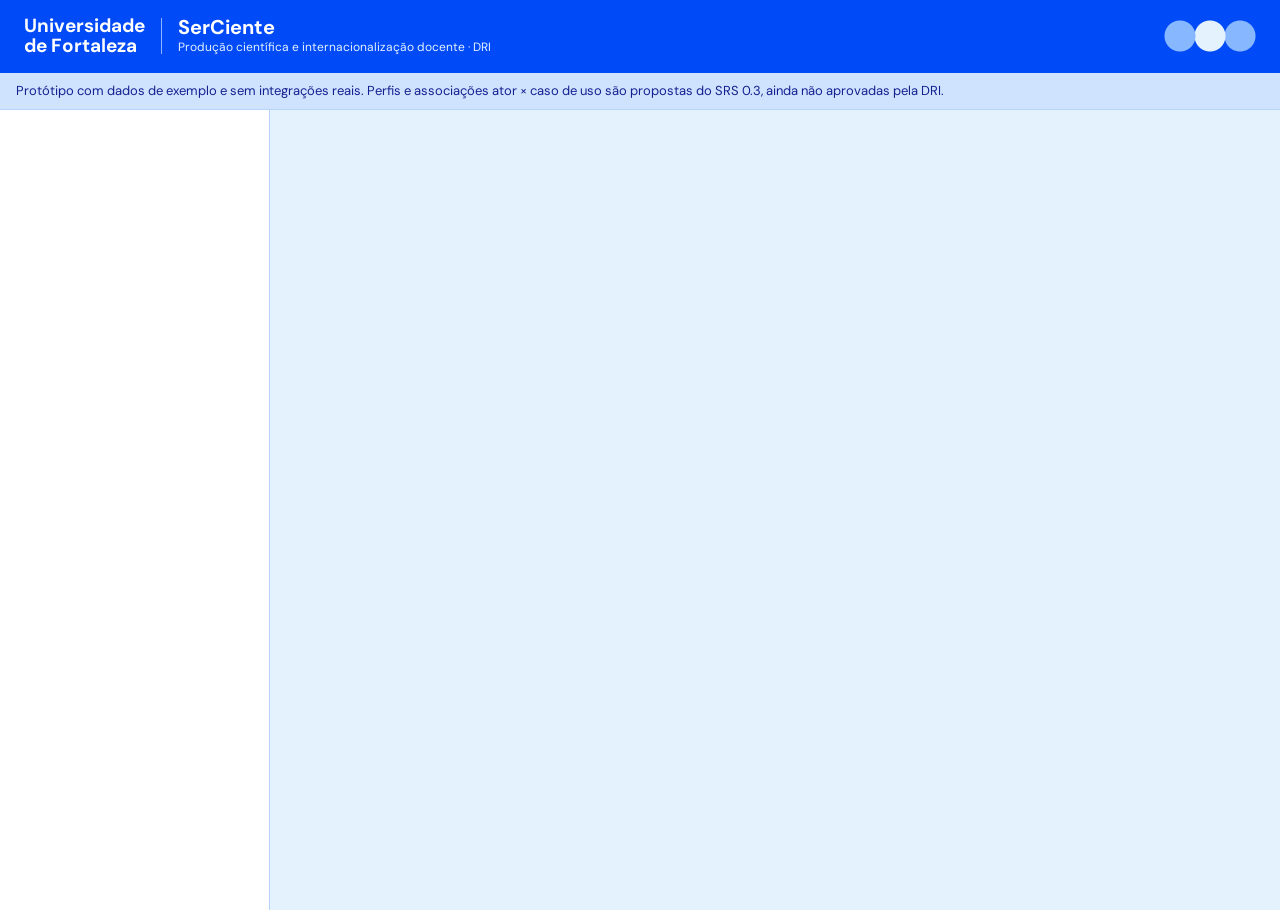
==== Protótipo/serciente/index.html @ 720534f9 "(prototipo) Inicio de nova interface linkada com ava" ====
<!--
  Projeto: SerCiente
  Tipo: Protótipo navegável em HTML
  Versão: 1.1
  Status: Em desenvolvimento
  Data: 28/11/2026
-->

<!DOCTYPE html>
<!DOCTYPE html>
<html lang="pt-BR">

<head>
    <meta charset="utf-8">
    <meta name="viewport" content="width=device-width, initial-scale=1, viewport-fit=cover">
    <title>SerCiente — Protótipo navegável</title>
    <link rel="stylesheet" href="https://fonts.googleapis.com/css2?family=DM+Sans:wght@400;500;700&display=swap">
    <link rel="stylesheet" href="css/style.css">
</head>

<body>
    <header><span class="wm">Universidade<br>de Fortaleza</span><span
            class="sep"></span><span><b>SerCiente</b><small>Produção científica e internacionalização docente ·
                DRI</small></span>
        <span style="flex:1"></span><span id="who"></span>
        <!-- <button class="g" id="out" onclick="logout()">Sair</button> -->
    </header>
    <div class="aviso">Protótipo com dados de exemplo e sem integrações reais. Perfis e associações ator × caso de uso
        são propostas do SRS 0.3, ainda não aprovadas pela DRI.</div>
    <div class="lay">
        <nav id="nv" aria-label="Casos de uso"></nav>
        <main id="mn"></main>
    </div>
    <div id="lg"></div>
    <div id="toast" role="status"></div>
    
    <script src="js/script.js"></script>

</body>

</html>
---- Protótipo/serciente/css/style.css ----
/* =========================================================
   SerCiente — Folha de estilos
   Universidade de Fortaleza | DRI
   Versão: 1.0
   Data: 28/11/2026
   ========================================================= */


/* =========================================================
   1. VARIÁVEIS E CONFIGURAÇÕES GLOBAIS
   ========================================================= */

:root {
    --bg: #E4F2FE;
    --sf: #FFFFFF;
    --tx: #132190;
    --mu: #4a58a8;
    --bd: #b9d4fb;

    --ac: #004AF7;
    --ac2: #E4F2FE;

    --wn: #132190;
    --wb: #cfe3ff;

    --ok: #0f7a4a;
    --er: #c0262d;

    --hd: #004AF7;
    --hd2: #132190;
    --y: #87B7FE;

    box-sizing: border-box;
    padding-top: env(safe-area-inset-top, 0px);
    padding-bottom: env(safe-area-inset-bottom, 0px);
}

:root[data-theme="off"] {
    --bg: #0f1521;
    --sf: #182133;
    --tx: #e8edf6;
    --mu: #98a3b8;
    --bd: #2c3850;

    --ac: #7aa8f0;
    --ac2: #1f2d49;

    --wn: #f0c36a;
    --wb: #3a2d12;

    --ok: #6fd096;
    --er: #f0868a;
}

* {
    box-sizing: border-box;
}

html {
    color-scheme: light;
}

body {
    margin: 0;
    font: 15px/1.55 "Satoshi", "DM Sans", system-ui, sans-serif;
    background: var(--bg);
    color: var(--tx);
}


/* =========================================================
   2. CABEÇALHO
   ========================================================= */

header {
    background: var(--hd);
    color: #fff;
    border-bottom: 0;
    padding: 16px 24px;

    display: flex;
    gap: 16px;
    align-items: center;
    flex-wrap: wrap;
}

header b {
    font-size: 20px;
    font-weight: 700;
    display: block;
    line-height: 1.1;
}

header small {
    display: block;
    font-size: 12px;
    color: #E4F2FE;
}

header label {
    color: #E4F2FE;
    font-size: 13px;
}

header select {
    color: #132190;
    background: #E4F2FE;
    border-color: #E4F2FE;
}

header::after {
    content: "";
    width: 92px;
    height: 32px;
    margin-left: 4px;

    background:
        radial-gradient(circle at 16px 16px, #87B7FE 15px, #0000 16px),
        radial-gradient(circle at 46px 16px, #E4F2FE 15px, #0000 16px),
        radial-gradient(circle at 76px 16px, #87B7FE 15px, #0000 16px);
}

.wm {
    font-weight: 700;
    font-size: 19px;
    line-height: 1.05;
}

.sep {
    width: 1px;
    height: 36px;
    background: #87B7FE;
}


/* =========================================================
   3. CAMPOS E BOTÕES
   ========================================================= */

select,
input,
textarea,
button {
    font: inherit;
    color: var(--tx);
    background: var(--sf);
    border: 1px solid var(--bd);
    border-radius: 10px;
    padding: 8px 12px;
}

button {
    cursor: pointer;
    background: var(--hd);
    color: #fff;
    border-color: var(--hd);
    border-radius: 999px;
    font-weight: 700;
    padding: 8px 18px;
}

button.g {
    background: var(--sf);
    color: var(--tx);
    border-color: var(--bd);
}

:focus-visible {
    outline: 2px solid var(--ac);
    outline-offset: 2px;
}


/* =========================================================
   4. AVISOS
   ========================================================= */

.aviso {
    background: var(--wb);
    color: var(--wn);
    padding: 8px 16px;
    font-size: 13px;
    border-bottom: 1px solid var(--bd);
}


/* =========================================================
   5. ESTRUTURA PRINCIPAL
   ========================================================= */

.lay {
    display: flex;
    min-height: calc(100vh - 100px);
}

nav {
    width: 270px;
    flex: none;

    background: var(--sf);
    border-right: 1px solid var(--bd);
    padding: 16px 12px;
}

nav button {
    display: block;
    width: 100%;
    text-align: left;

    background: none;
    color: var(--tx);
    border: 0;
    border-radius: 12px;

    padding: 10px 14px;
    margin-bottom: 2px;
    font-weight: 500;
}

nav button.on {
    background: var(--hd);
    color: #fff;
    font-weight: 700;
}

main {
    flex: 1;
    padding: 20px;
    min-width: 0;
    max-width: 980px;
}


/* =========================================================
   6. TÍTULOS E TEXTOS
   ========================================================= */

h2 {
    margin: 0 0 4px;
    font-size: 28px;
    font-weight: 500;
    letter-spacing: -.5px;
    color: var(--ac);
}

.sub {
    color: var(--mu);
    margin: 0 0 16px;
    font-size: 13px;
}


/* =========================================================
   7. CARDS E CONTAINERS
   ========================================================= */

.box {
    background: var(--sf);
    border: 1px solid var(--bd);
    border-radius: 18px;

    padding: 20px;
    margin-bottom: 16px;
}

.row {
    display: flex;
    gap: 10px;
    flex-wrap: wrap;
    align-items: end;
    margin-bottom: 12px;
}

.row label {
    display: flex;
    flex-direction: column;

    font-size: 12px;
    color: var(--mu);
    gap: 3px;
}


/* =========================================================
   8. TABELAS
   ========================================================= */

.tw {
    overflow-x: auto;
}

table {
    border-collapse: collapse;
    width: 100%;
    font-size: 14px;
}

th,
td {
    text-align: left;
    padding: 7px 9px;
    border-bottom: 1px solid var(--bd);
    vertical-align: top;
}

th {
    color: var(--mu);
    font-weight: 500;
    font-size: 12px;
}


/* =========================================================
   9. ETIQUETAS E STATUS
   ========================================================= */

.tag {
    display: inline-block;
    padding: 2px 10px;
    border-radius: 999px;

    font-weight: 700;
    font-size: 12px;

    background: var(--ac2);
    color: var(--ac);
}

.tag.w {
    background: var(--wb);
    color: var(--wn);
}

.tag.o {
    background: var(--ac2);
    color: var(--ok);
}

.tag.e {
    color: var(--er);
}


/* =========================================================
   10. ESTADOS VAZIOS
   ========================================================= */

.empty {
    color: var(--mu);
    padding: 14px;
    text-align: center;
}


/* =========================================================
   11. INDICADORES E GRÁFICOS
   ========================================================= */

.bar {
    height: 10px;
    background: var(--c, var(--ac));
    border-radius: 5px;
}

.kp {
    display: grid;
    grid-template-columns: repeat(auto-fit, minmax(210px, 1fr));
    gap: 10px;
}

.kp .box {
    margin: 0;
    border-top: 6px solid var(--c, var(--ac));
}

.kp strong {
    font-size: 26px;
    display: block;
}


/* =========================================================
   12. LOGIN
   ========================================================= */

body.out .lay,
body.out .aviso,
body.out #who,
body.out #out {
    display: none;
}

body:not(.out) #lg {
    display: none;
}

#who {
    font-size: 14px;
}

.lgw {
    display: grid;
    grid-template-columns: 1fr 1fr;
    min-height: calc(100vh - 100px);

    --bg: #E4F2FE;
    --sf: #fff;
    --tx: #132190;
    --mu: #4a58a8;
    --bd: #b9d4fb;
    --ac: #004AF7;
    --ac2: #E4F2FE;
    --wn: #132190;
    --wb: #cfe3ff;
    --er: #c0262d;

    background: var(--bg);
    color: var(--tx);
}

.lp {
    background: var(--hd);
    color: #E4F2FE;

    padding: 56px 48px;

    display: flex;
    flex-direction: column;
    justify-content: center;

    font-size: 44px;
    line-height: 1.1;
    font-weight: 500;
}

.lp em {
    font-weight: 700;
}

.lp small {
    font-size: 14px;
    margin-top: 24px;
    font-weight: 400;
    line-height: 1.5;
}

.lr {
    padding: 40px;

    display: flex;
    flex-direction: column;
    justify-content: center;

    max-width: 560px;
}

.lr label {
    display: flex;
    flex-direction: column;

    font-size: 13px;
    color: var(--mu);
    gap: 3px;
    margin-bottom: 10px;
}

.err {
    color: var(--er);
    min-height: 22px;
    font-size: 13px;
}


/* =========================================================
   13. NOTIFICAÇÕES
   ========================================================= */

#toast {
    position: fixed;
    bottom: calc(16px + env(safe-area-inset-bottom, 0px));
    left: 50%;
    transform: translateX(-50%);

    background: var(--tx);
    color: var(--bg);

    padding: 9px 16px;
    border-radius: 8px;

    display: none;
    z-index: 9;
}


/* =========================================================
   14. RESPONSIVIDADE
   ========================================================= */

@media (max-width: 760px) {

    /* Login */

    .lgw {
        grid-template-columns: 1fr;
    }

    .lp {
        padding: 28px;
        font-size: 30px;
    }

    .lr {
        padding: 24px;
    }

    /* Navegação */

    .lay {
        flex-direction: column;
    }

    nav {
        width: 100%;
        display: flex;
        overflow-x: auto;

        border-right: 0;
        border-bottom: 1px solid var(--bd);
    }

    nav button {
        white-space: nowrap;
        width: auto;
        margin-right: 4px;
    }
}
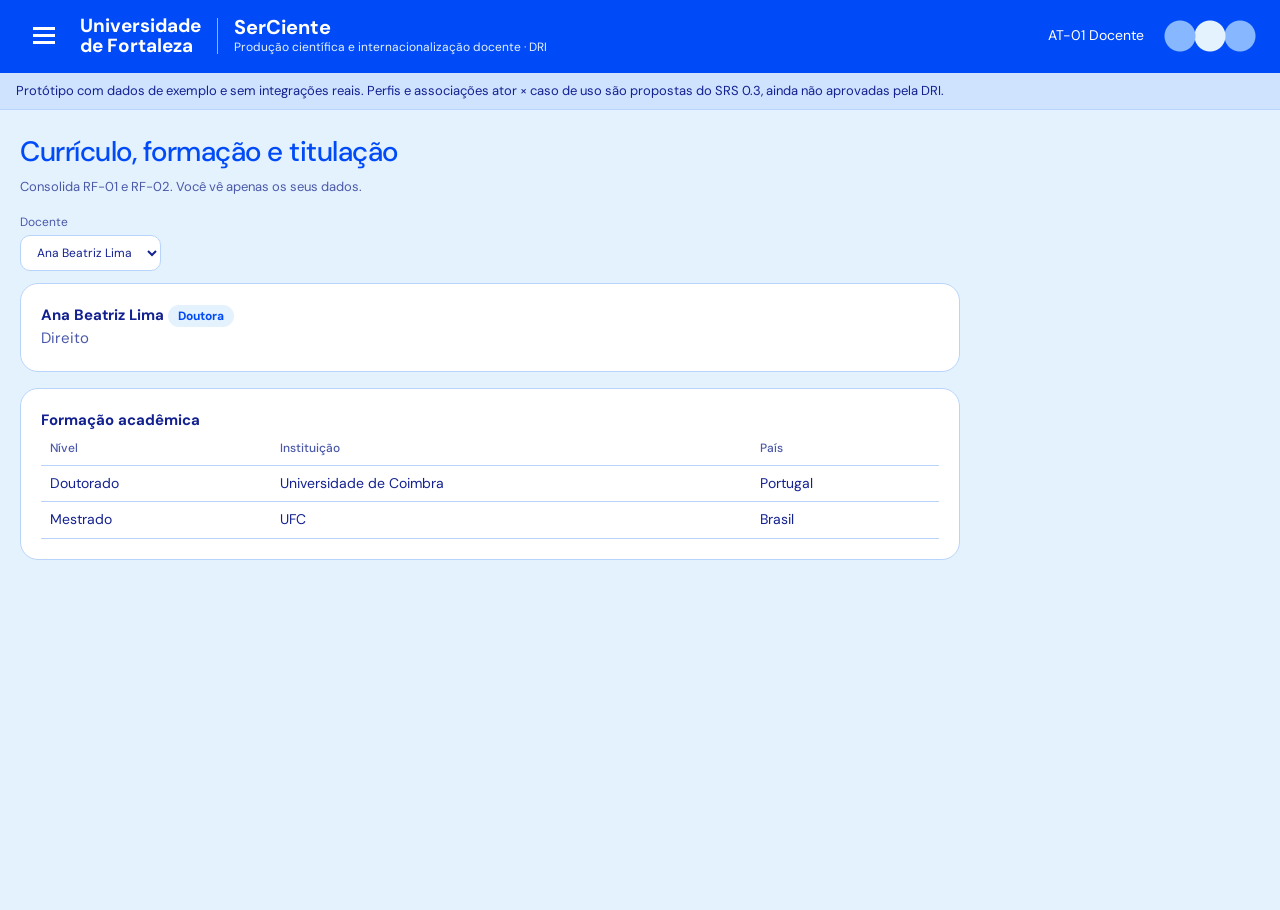
==== commit 0f950c1f: "att visuais do prototipo" ====
--- a/Protótipo/serciente/index.html
+++ b/Protótipo/serciente/index.html
@@ -19,7 +19,10 @@
 </head>
 
 <body>
-    <header><span class="wm">Universidade<br>de Fortaleza</span><span
+    <header>
+        <button class="hb" id="hb" type="button" aria-label="Casos de uso"
+        aria-controls="nv" aria-expanded="false" onclick="toggleNav()"></button>
+        <span class="wm">Universidade<br>de Fortaleza</span><span
             class="sep"></span><span><b>SerCiente</b><small>Produção científica e internacionalização docente ·
                 DRI</small></span>
         <span style="flex:1"></span><span id="who"></span>
--- a/Protótipo/serciente/css/style.css
+++ b/Protótipo/serciente/css/style.css
@@ -1,4 +1,3 @@
-
 /* =========================================================
    SerCiente — Folha de estilos
    Universidade de Fortaleza | DRI
@@ -535,3 +534,38 @@
         margin-right: 4px;
     }
 }
+
+/* Botão do menu (três barras) */
+.hb {
+    width: 40px;
+    height: 40px;
+    flex: none;
+    padding: 0;
+    border: 0;
+    border-radius: 10px;
+    cursor: pointer;
+    background:
+        linear-gradient(#fff, #fff) 50% 11px / 22px 3px no-repeat,
+        linear-gradient(#fff, #fff) 50% 18px / 22px 3px no-repeat,
+        linear-gradient(#fff, #fff) 50% 25px / 22px 3px no-repeat,
+        transparent;
+}
+
+.hb:hover {
+    background-color: rgba(255, 255, 255, .15);
+}
+
+.hb:focus-visible {
+    outline: 2px solid #E4F2FE;
+    outline-offset: 2px;
+}
+
+body:not(.nav-open) nav {
+    display: none;
+}
+
+@media (max-width: 760px) {
+    body.nav-open nav {
+        display: flex;
+    }
+}
